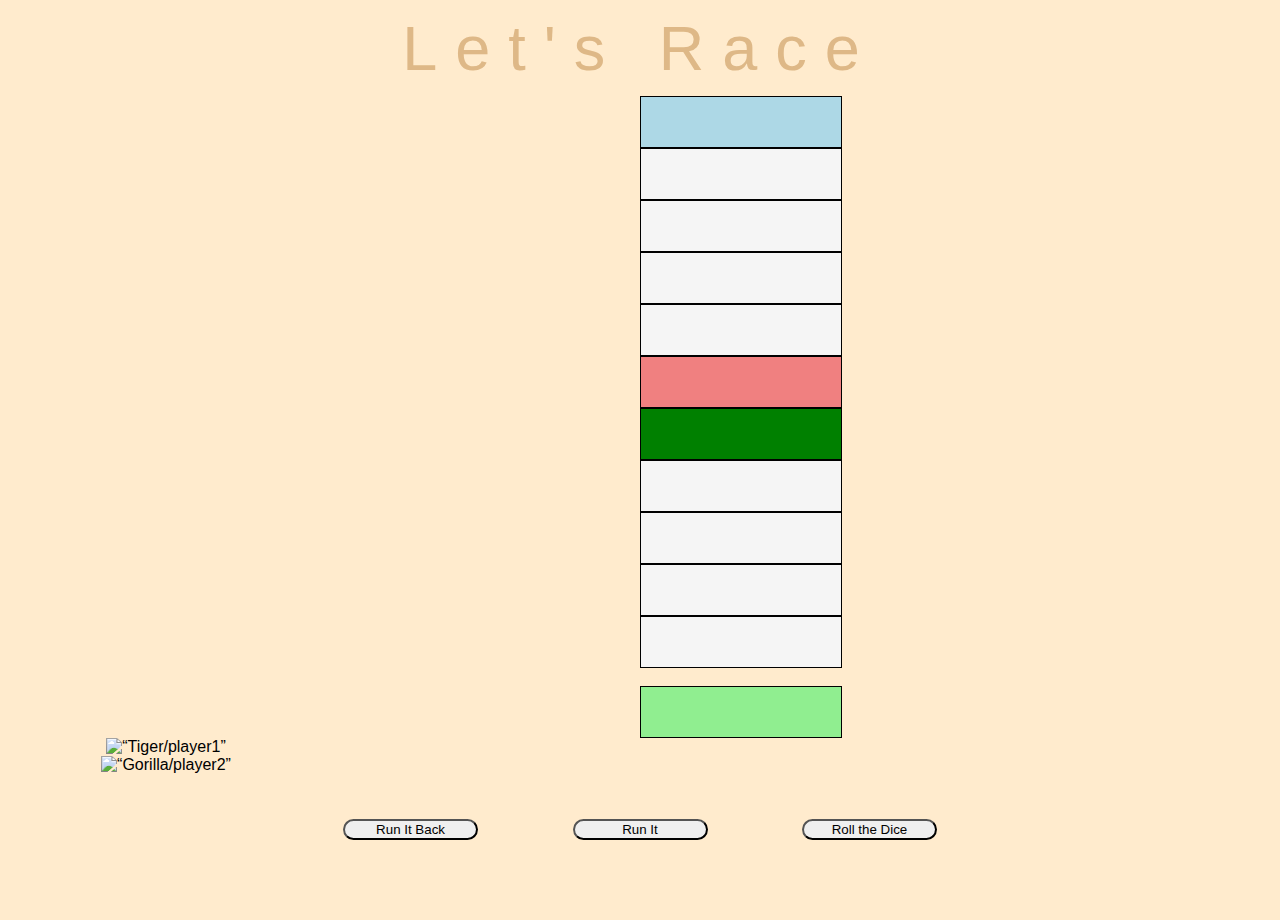
==== raceMe.html @ 5b5b435f "Update Image Link" ====
<!DOCTYPE html>
<html lang="en">
<head>
    <meta charset="UTF-8">
    <meta name="viewport" content="width=device-width, initial-scale=1.0">
    <link rel="preconnect" href="https://fonts.googleapis.com">
    <link rel="preconnect" href="https://fonts.gstatic.com" crossorigin>
    <link href="https://fonts.googleapis.com/css2?family=Raleway:wght@100&display=swap" rel="stylesheet">
    <link rel="stylesheet" href="css/raceMe.css">
   <script defer src="js/main.js"></script>
    <title>Race Me</title>
</head>
<header>Let's Race</header> 
<body>
<!-- section for major column where the race  will take place  0 - 12 since we are going to use an arrray to keep track of all 12 spots-->
<section id="spaces">
    <div class="winner sp">
        <div id="sp12"></div><!--square 12 winning square--> 
    </div>    
    <div class="reg">
        
        <div class="sp" id="sp11"></div><!--square 11-->
        <div class="sp" id="sp10"></div><!--square 10-->
        <div class="sp" id="sp9"></div><!--square 9-->
        <div class="sp" id="sp8"></div><!--square 8-->
        <div class="sp trap" id="sp7"></div><!--square 7-->
        <div class="sp lucky" id="sp6"></div><!--square 6--> 
        <div class="sp" id="sp5"></div><!--square 5-->   
        <div class="sp" id="sp4"></div><!--square 4-->
        <div class="sp" id="sp3"></div><!--square 3-->
        <div class="sp" id="sp2"></div><!--square 2-->
        <div class="sp" id="sp1"></div><!--square 1-->
    </div>
    <div class="start sp"> 
        <div id="sp0"></div><!--starting square-->
    </div>
    <div class="players">
        <div class="player1">
            <img src= “images.jpeg” alt=“Tiger/player1”>
        </div>
            <div class="player2">
                <img src= “images-2.jpeg” alt=“Gorilla/player2”>
            </div> 
    </div>
</section>
<!--section with a button to play again--> 
 <div> 
    <button>Run It Back</button> <!--this button will restart the game-->
    <button>Run It</button> <!--this button will flip the coin to determine who goes first-->
    <button>Roll the Dice</button> <!--this button will roll the dice-->
</div> 

</body>
</html>
---- css/raceMe.css ----
body {
    background-color: blanchedalmond;
    font-family: 'Franklin Gothic Medium', 'Arial Narrow', Arial, sans-serif ;
    height: 100vh;
    text-align: center;
}

header{
    color:burlywood;
    font-size: 7vmin;
    letter-spacing: 2vmin;
    margin: 12px;
}

#sp1{ 
    width:40%;
    height:20%;
    border: black;
    border-radius: 50px;
    margin: 1vmin;

}

.sp{
   height: 50px;
   width: 200px;
   background-color:whitesmoke;
   text-align: center;
   margin-left: 50%;
   border: 1px solid black;
   
}



.reg{
    text-align: center;
    display: flex;
    justify-content: center;
    flex-direction: column;
   
}

.winner{
    background-color: lightblue;
}

.trap{
    background-color: lightcoral;
}

.lucky{
    background-color: green;
}
.start{
    background-color: lightgreen;

}

.player1{
max-height: 25%;
max-width:25%;
}

.player2{
max-height: 25%;
max-width:25%;
}

button { 
    justify-self: left;
    width: 15vmin;
    margin: 5vmin;
    color: black;
    border: whitesmoke);
    border-radius: 4vmin;
    font: 5vmin;
    outline:hover;
}

button:hover{
    background-color: red;
    color: greenyellow;

}
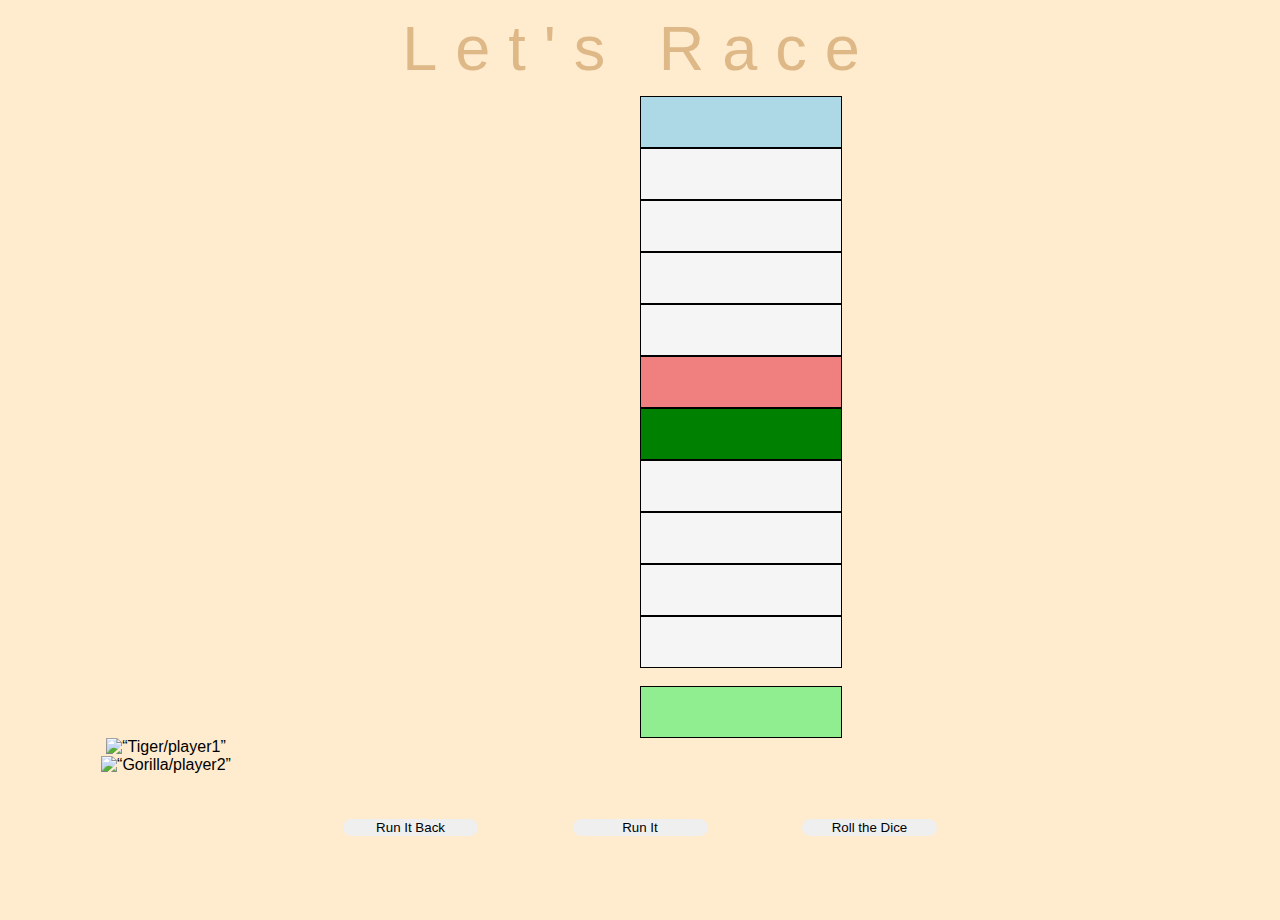
==== commit f757be7c: "define several new things" ====
--- a/raceMe.html
+++ b/raceMe.html
@@ -36,10 +36,10 @@
     </div>
     <div class="players">
         <div class="player1">
-            <img src= “images.jpeg” alt=“Tiger/player1”>
+            <img src= “images.jpeg” alt=“Tiger/player1” id="player1">
         </div>
             <div class="player2">
-                <img src= “images-2.jpeg” alt=“Gorilla/player2”>
+                <img src= “images-2.jpeg” alt=“Gorilla/player2” id="player2">
             </div> 
     </div>
 </section>
--- a/css/raceMe.css
+++ b/css/raceMe.css
@@ -74,7 +74,7 @@
     width: 15vmin;
     margin: 5vmin;
     color: black;
-    border: whitesmoke);
+    border: whitesmoke;
     border-radius: 4vmin;
     font: 5vmin;
     outline:hover;
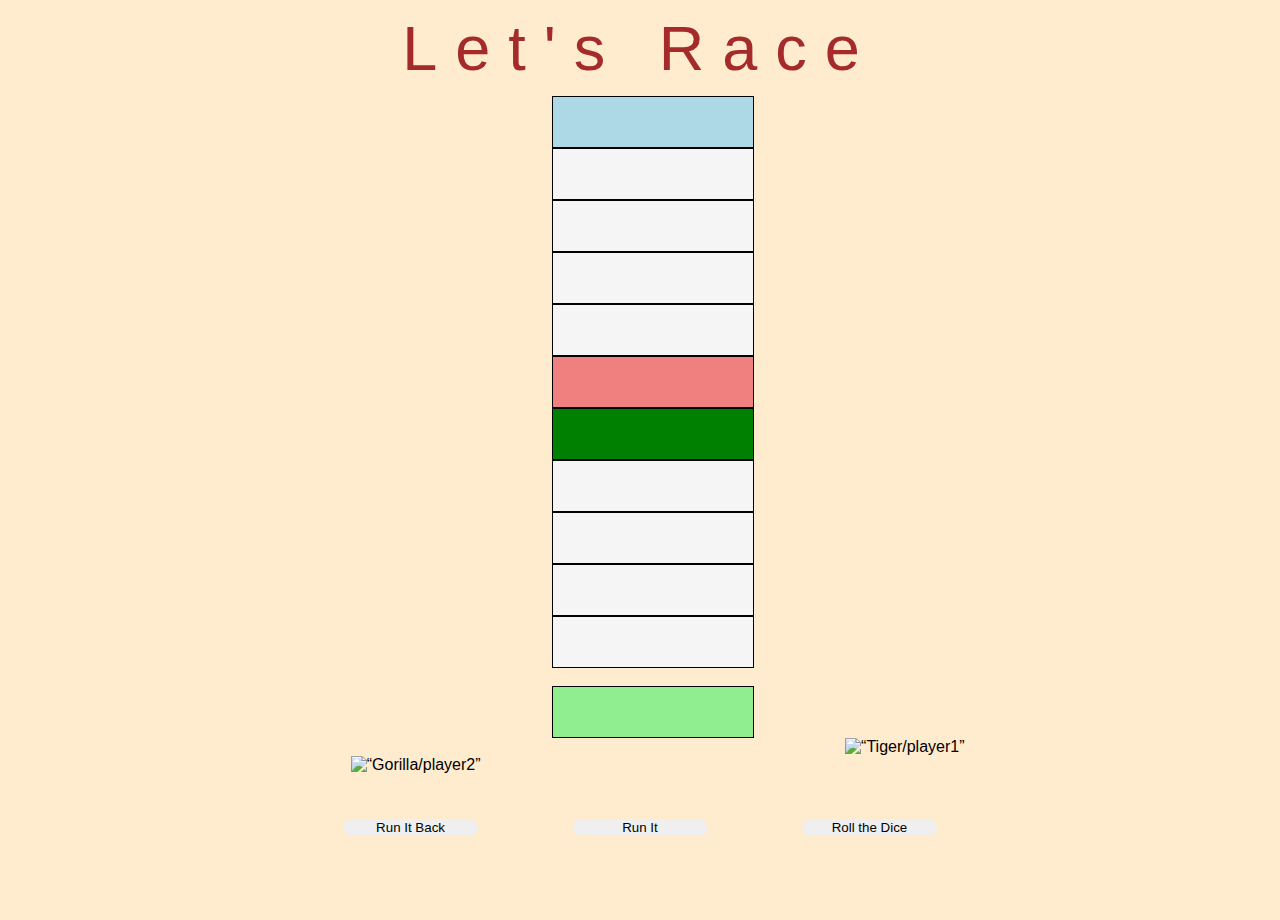
==== commit 46b16147: "tylus-trial" ====
--- a/raceMe.html
+++ b/raceMe.html
@@ -7,7 +7,7 @@
     <link rel="preconnect" href="https://fonts.gstatic.com" crossorigin>
     <link href="https://fonts.googleapis.com/css2?family=Raleway:wght@100&display=swap" rel="stylesheet">
     <link rel="stylesheet" href="css/raceMe.css">
-   <script defer src="js/main.js"></script>
+   <script defer src="js/raceMe.js"></script>
     <title>Race Me</title>
 </head>
 <header>Let's Race</header> 
@@ -36,10 +36,10 @@
     </div>
     <div class="players">
         <div class="player1">
-            <img src= “images.jpeg” alt=“Tiger/player1” id="player1">
+            <img src=“Images/images.jpeg” alt=“Tiger/player1” id="player1">
         </div>
             <div class="player2">
-                <img src= “images-2.jpeg” alt=“Gorilla/player2” id="player2">
+                <img src=“Images/images-2.jpeg” alt=“Gorilla/player2” id="player2">
             </div> 
     </div>
 </section>
--- a/css/raceMe.css
+++ b/css/raceMe.css
@@ -8,10 +8,15 @@
 }
 
 header{
-    color:burlywood;
+    color:brown;
     font-size: 7vmin;
     letter-spacing: 2vmin;
     margin: 12px;
+}
+
+#spaces{
+    align-items: left;
+    margin-right: 14%;
 }
 
 #sp1{ 
@@ -30,7 +35,6 @@
    text-align: center;
    margin-left: 50%;
    border: 1px solid black;
-   
 }
 
 
@@ -62,11 +66,14 @@
 .player1{
 max-height: 25%;
 max-width:25%;
+margin-left: 70%;
+size-adjust: auto;
 }
 
 .player2{
 max-height: 25%;
 max-width:25%;
+margin-left: 25%;
 }
 
 button { 
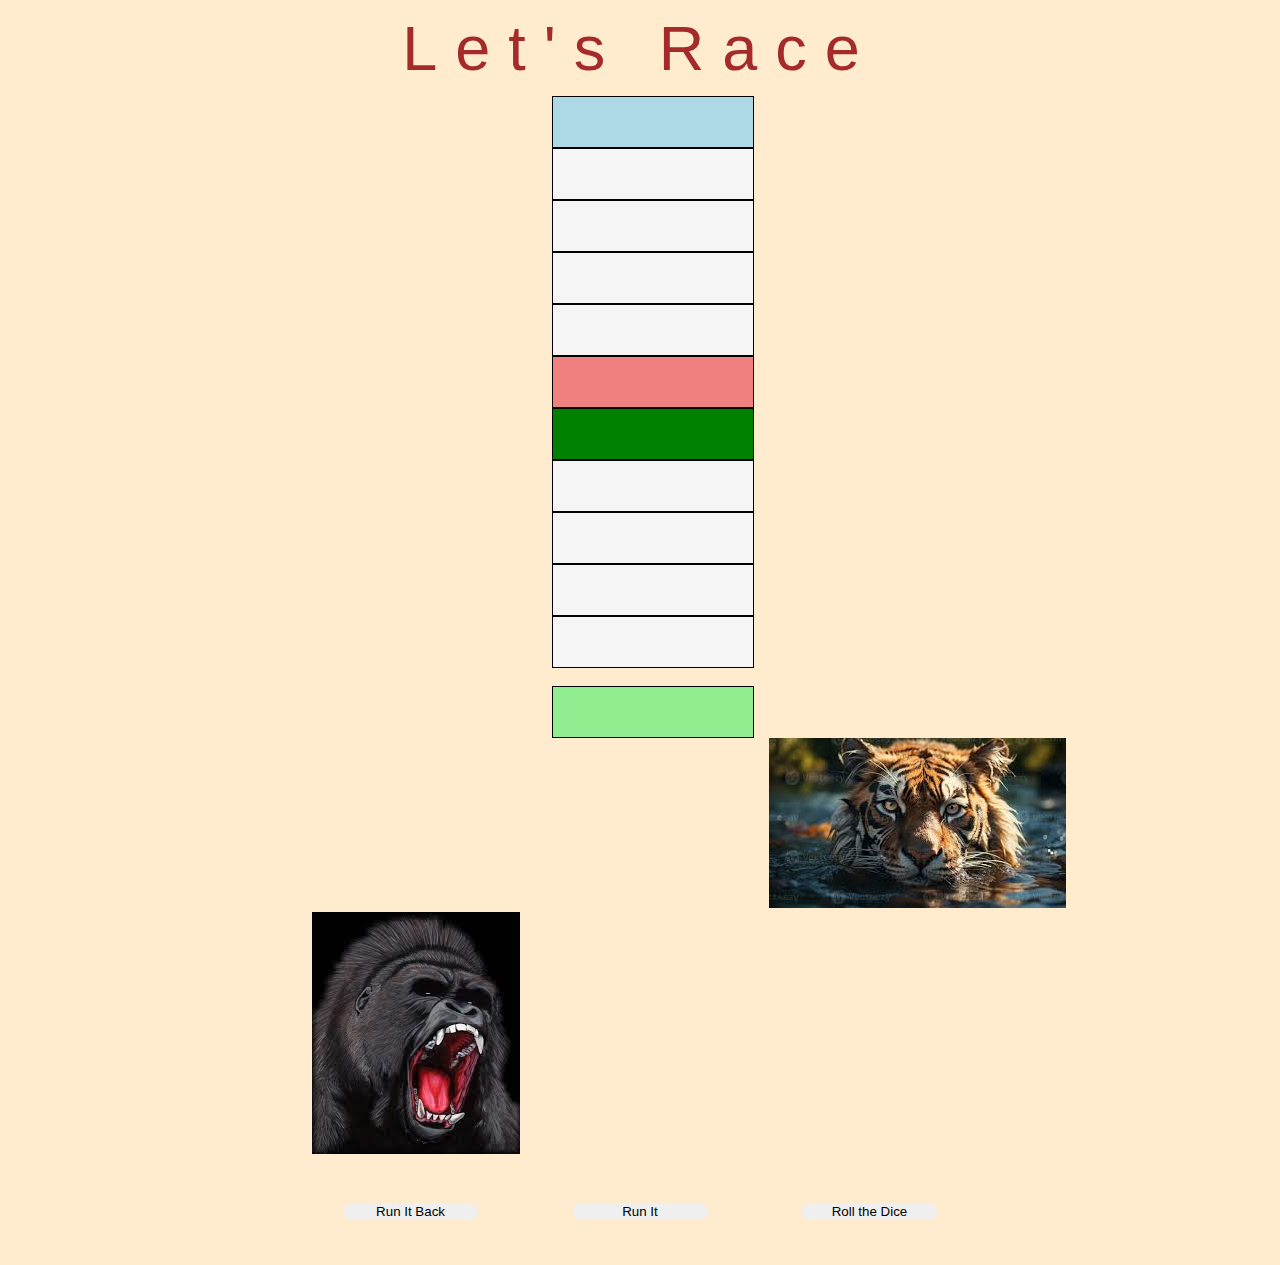
==== commit c6dc379b: "morning commit for changes from last night" ====
--- a/raceMe.html
+++ b/raceMe.html
@@ -36,10 +36,10 @@
     </div>
     <div class="players">
         <div class="player1">
-            <img src=“Images/images.jpeg” alt=“Tiger/player1” id="player1">
+            <img src=Images/images.jpeg alt=“Tiger/player1” id="player1">
         </div>
             <div class="player2">
-                <img src=“Images/images-2.jpeg” alt=“Gorilla/player2” id="player2">
+                <img src=Images/images-2.jpeg alt=“Gorilla/player2” id="player2">
             </div> 
     </div>
 </section>
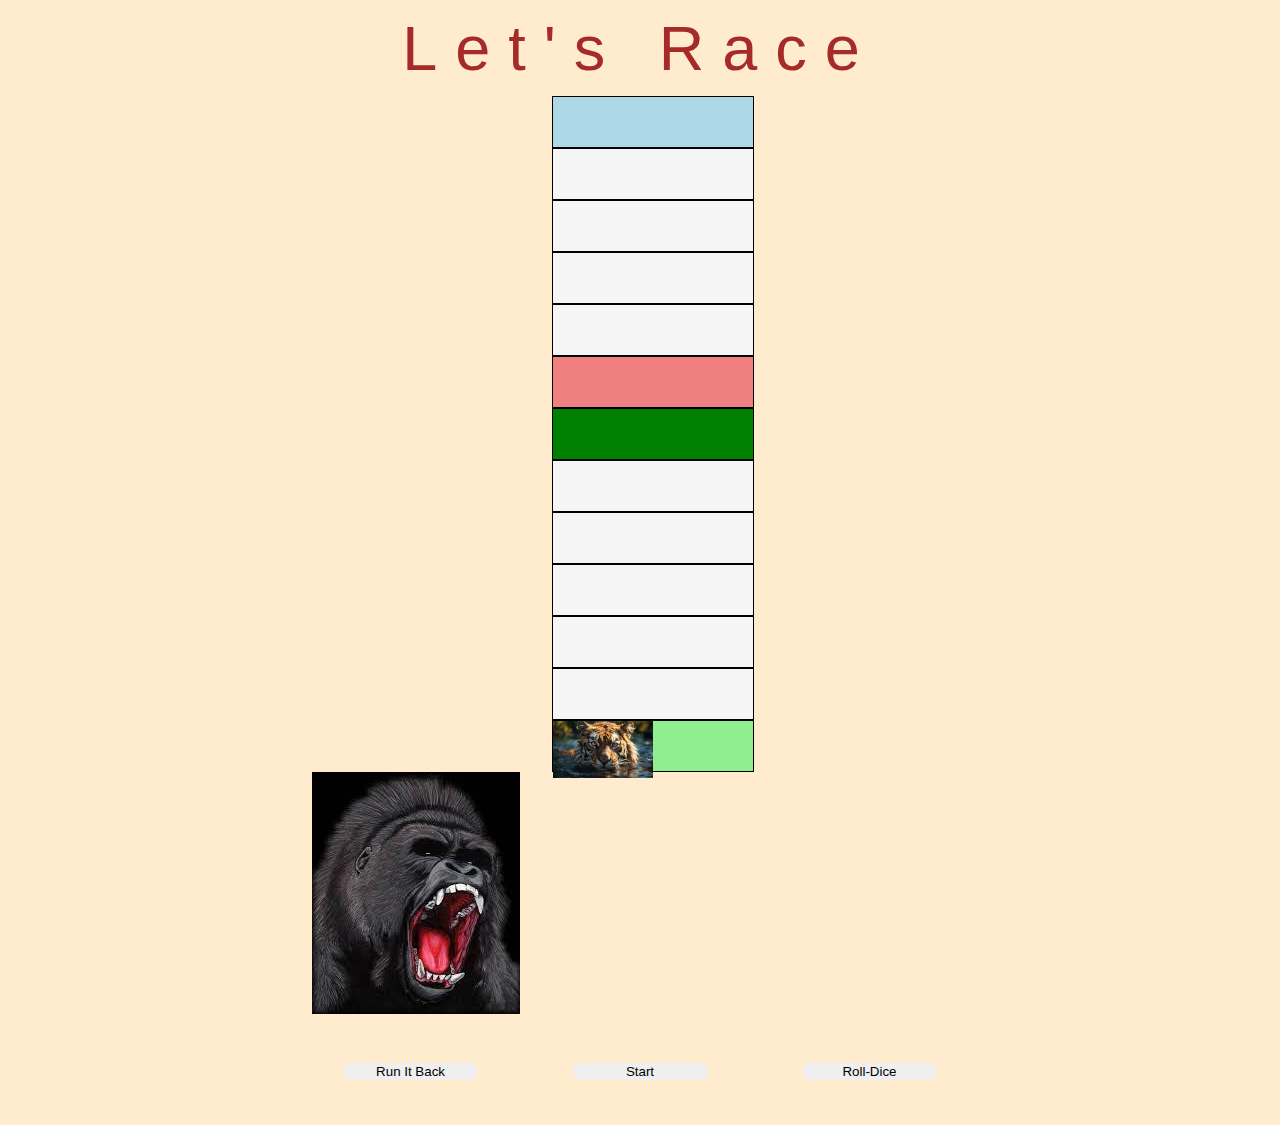
==== commit 6df52d80: "got the pictures to move" ====
--- a/raceMe.html
+++ b/raceMe.html
@@ -35,19 +35,19 @@
         <div id="sp0"></div><!--starting square-->
     </div>
     <div class="players">
-        <div class="player1">
-            <img src=Images/images.jpeg alt=“Tiger/player1” id="player1">
+        <div id="player1">
+            <img src=Images/images.jpeg alt=“Tiger/player1” >
         </div>
-            <div class="player2">
-                <img src=Images/images-2.jpeg alt=“Gorilla/player2” id="player2">
+            <div id="player2">
+                <img src=Images/images-2.jpeg alt=“Gorilla/player2” >
             </div> 
     </div>
 </section>
 <!--section with a button to play again--> 
  <div> 
-    <button>Run It Back</button> <!--this button will restart the game-->
-    <button>Run It</button> <!--this button will flip the coin to determine who goes first-->
-    <button>Roll the Dice</button> <!--this button will roll the dice-->
+    <button id="runItBack"> Run It Back</button> <!--this button will restart the game-->
+    <button id="start">Start</button> <!--this button will flip the coin to determine who goes first-->
+    <button id ="rollDice">Roll-Dice</button> <!--this button will roll the dice-->
 </div> 
 
 </body>
--- a/css/raceMe.css
+++ b/css/raceMe.css
@@ -17,16 +17,10 @@
 #spaces{
     align-items: left;
     margin-right: 14%;
+    flex: content;
 }
 
-#sp1{ 
-    width:40%;
-    height:20%;
-    border: black;
-    border-radius: 50px;
-    margin: 1vmin;
 
-}
 
 .sp{
    height: 50px;
@@ -63,17 +57,21 @@
 
 }
 
-.player1{
-max-height: 25%;
-max-width:25%;
-margin-left: 70%;
-size-adjust: auto;
+#player1{
+    width: 50%;
+    /* max-height: 25%;
+    max-width:25%;
+    margin-left: 70%;
+    size-adjust: auto; */
+}
+#player1 > img{
+    width: 100%;
 }
 
-.player2{
-max-height: 25%;
-max-width:25%;
-margin-left: 25%;
+#player2{
+    max-height: 25%;
+    max-width:25%;
+    margin-left: 25%;
 }
 
 button { 
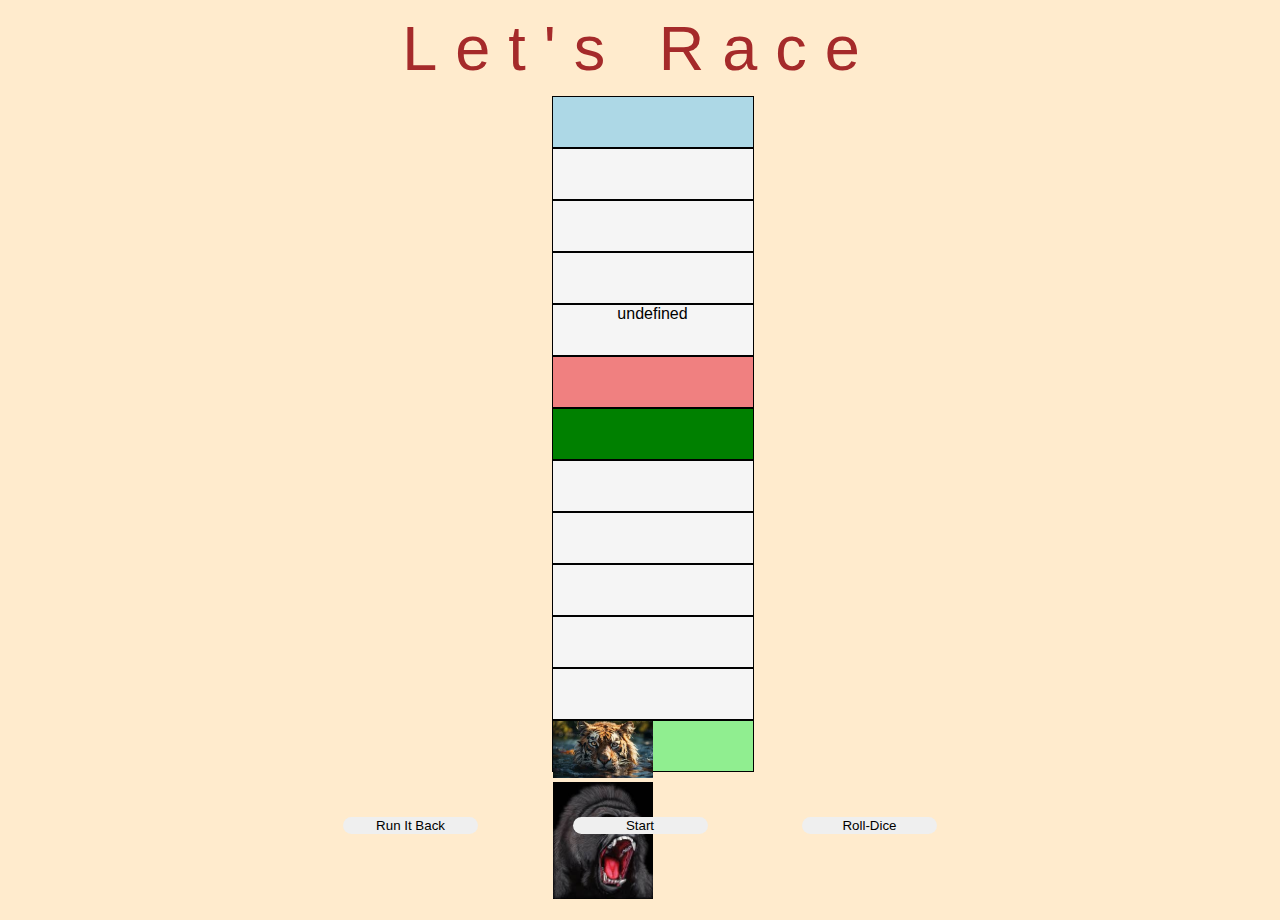
==== commit 4e59a072: "edit the diceroll function so it makes both players move" ====
--- a/raceMe.html
+++ b/raceMe.html
@@ -33,14 +33,15 @@
     </div>
     <div class="start sp"> 
         <div id="sp0"></div><!--starting square-->
+        <div class="players">
+            <div id="player1">
+                <img src=Images/images.jpeg alt=“Tiger/player1” >
+            </div>
+                <div id="player2">
+                    <img src=Images/images-2.jpeg alt=“Gorilla/player2” >
+                </div> 
     </div>
-    <div class="players">
-        <div id="player1">
-            <img src=Images/images.jpeg alt=“Tiger/player1” >
-        </div>
-            <div id="player2">
-                <img src=Images/images-2.jpeg alt=“Gorilla/player2” >
-            </div> 
+   
     </div>
 </section>
 <!--section with a button to play again--> 
--- a/css/raceMe.css
+++ b/css/raceMe.css
@@ -5,6 +5,7 @@
     font-family: 'Franklin Gothic Medium', 'Arial Narrow', Arial, sans-serif ;
     height: 100vh;
     text-align: center;
+  
 }
 
 header{
@@ -29,6 +30,7 @@
    text-align: center;
    margin-left: 50%;
    border: 1px solid black;
+   
 }
 
 
@@ -69,9 +71,12 @@
 }
 
 #player2{
-    max-height: 25%;
-    max-width:25%;
-    margin-left: 25%;
+    width: 50% ;
+    
+}
+
+#player2 > img{
+    width: 100%;
 }
 
 button { 
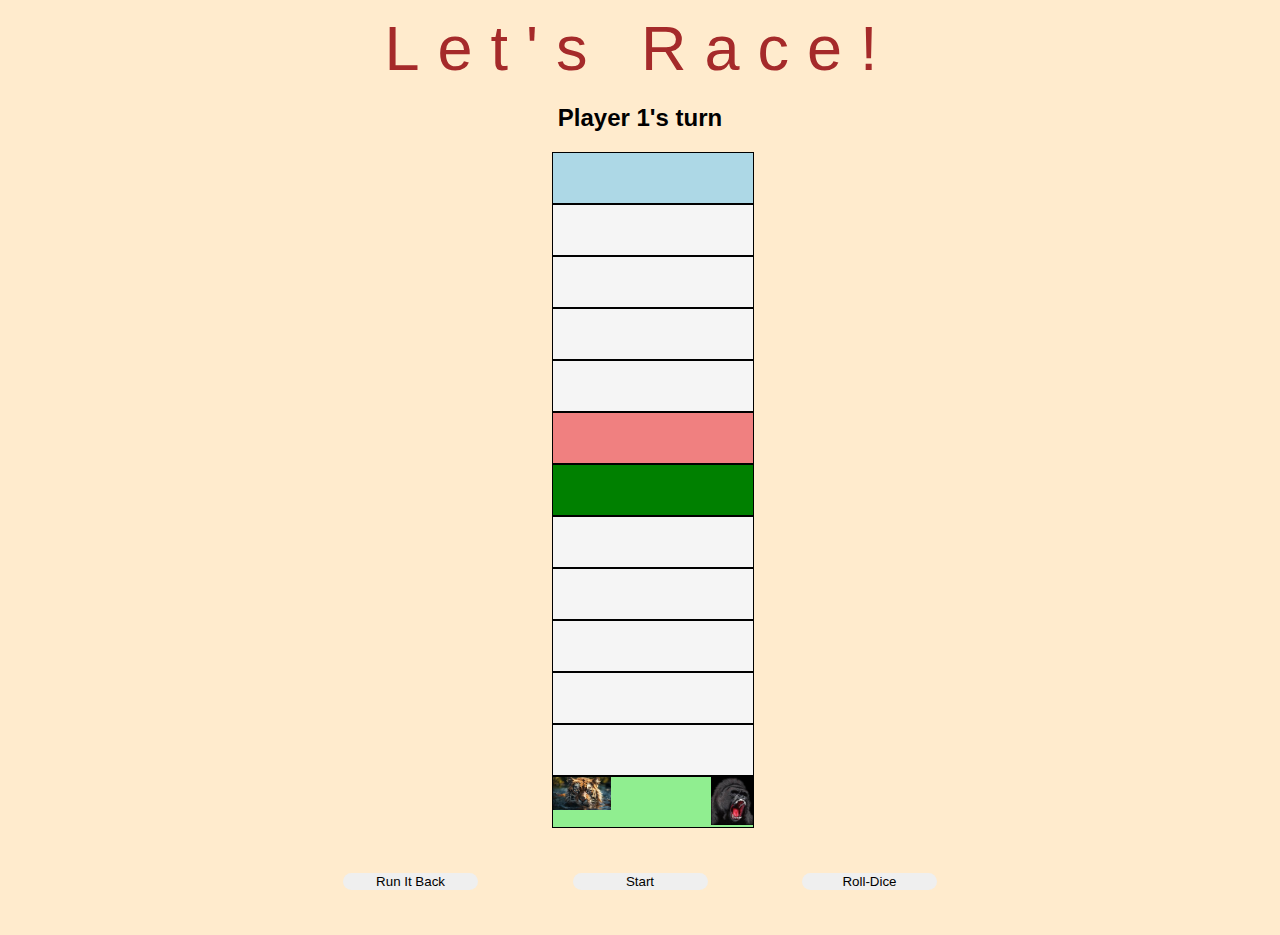
==== commit a5e8c3f1: "made css/Html adjustments and start game logic" ====
--- a/raceMe.html
+++ b/raceMe.html
@@ -10,7 +10,8 @@
    <script defer src="js/raceMe.js"></script>
     <title>Race Me</title>
 </head>
-<header>Let's Race</header> 
+<header>Let's Race!</header>
+<h2>Player 1's turn</h2>
 <body>
 <!-- section for major column where the race  will take place  0 - 12 since we are going to use an arrray to keep track of all 12 spots-->
 <section id="spaces">
--- a/css/raceMe.css
+++ b/css/raceMe.css
@@ -5,7 +5,7 @@
     font-family: 'Franklin Gothic Medium', 'Arial Narrow', Arial, sans-serif ;
     height: 100vh;
     text-align: center;
-  
+
 }
 
 header{
@@ -24,13 +24,16 @@
 
 
 .sp{
-   height: 50px;
-   width: 200px;
-   background-color:whitesmoke;
-   text-align: center;
-   margin-left: 50%;
-   border: 1px solid black;
-   
+height: 50px;
+width: 200px;
+background-color:whitesmoke;
+text-align: center;
+margin-left: 50%;
+border: 1px solid black;
+/* display: grid;
+grid-template-columns: repeat(2, 2vmin);
+grid-template-rows: repeat(13, 2vmin); */
+
 }
 
 
@@ -40,7 +43,7 @@
     display: flex;
     justify-content: center;
     flex-direction: column;
-   
+    position: relative;
 }
 
 .winner{
@@ -56,7 +59,8 @@
 }
 .start{
     background-color: lightgreen;
-
+    display: flex;
+    
 }
 
 #player1{
@@ -65,18 +69,29 @@
     max-width:25%;
     margin-left: 70%;
     size-adjust: auto; */
+    float: left;
+    top: 0;
+    left: 0;  
 }
 #player1 > img{
     width: 100%;
+    height: 50%
+
 }
 
 #player2{
     width: 50% ;
+    float: right;
+    top: 0;
+    left: 0;
     
 }
 
 #player2 > img{
     width: 100%;
+    height: 50%
+
+
 }
 
 button { 
@@ -87,7 +102,7 @@
     border: whitesmoke;
     border-radius: 4vmin;
     font: 5vmin;
-    outline:hover;
+    outline: hover;
 }
 
 button:hover{
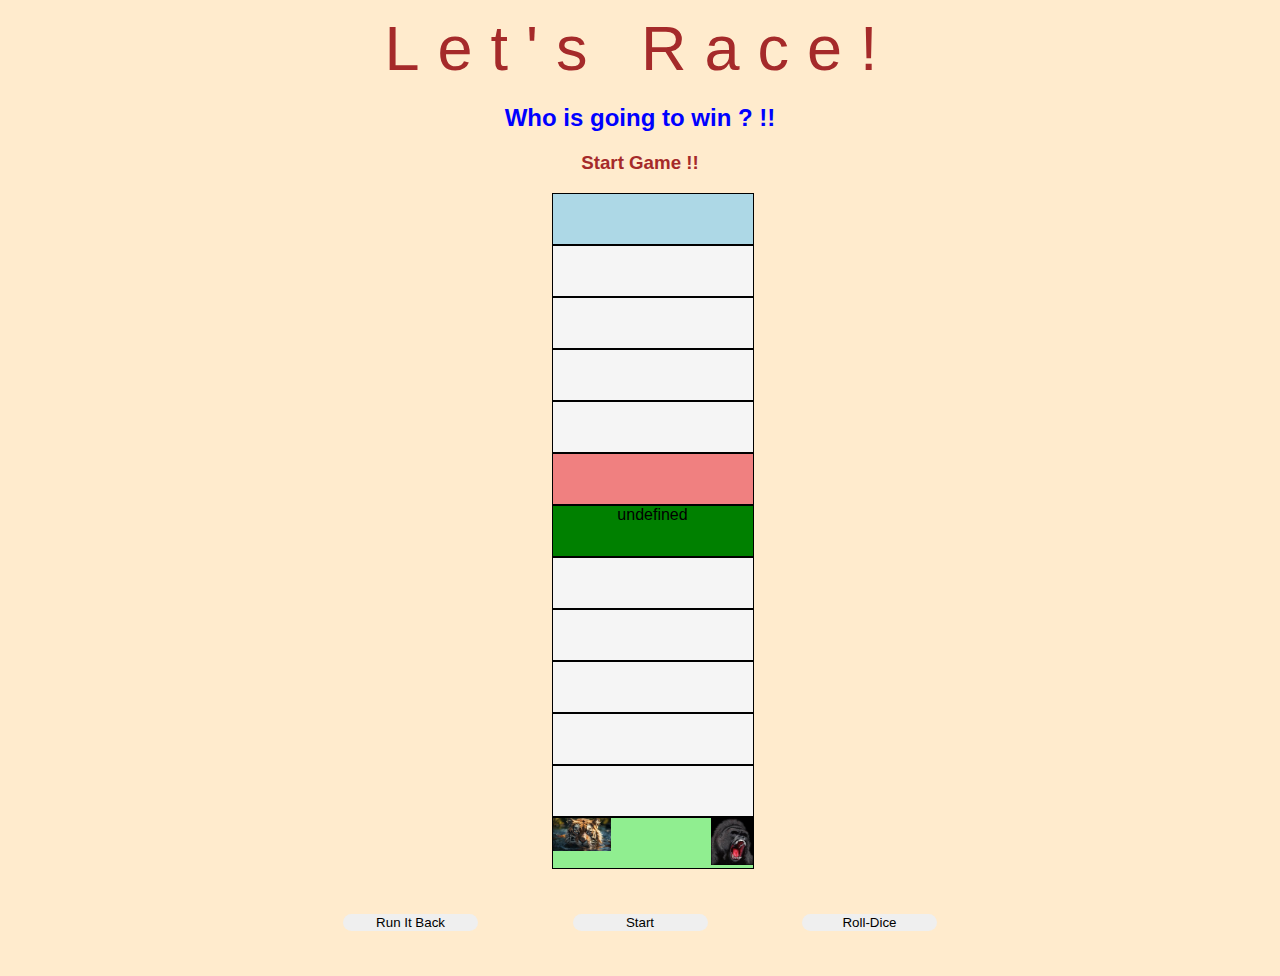
==== commit 45fc9859: "major changes to winning logic and turn logic that impact HTML" ====
--- a/raceMe.html
+++ b/raceMe.html
@@ -12,6 +12,7 @@
 </head>
 <header>Let's Race!</header>
 <h2>Player 1's turn</h2>
+<h3> Turn </h3>
 <body>
 <!-- section for major column where the race  will take place  0 - 12 since we are going to use an arrray to keep track of all 12 spots-->
 <section id="spaces">
--- a/css/raceMe.css
+++ b/css/raceMe.css
@@ -21,7 +21,13 @@
     flex: content;
 }
 
+h2{
+   color: blue; 
+}
 
+h3{
+    color: brown
+}
 
 .sp{
 height: 50px;
